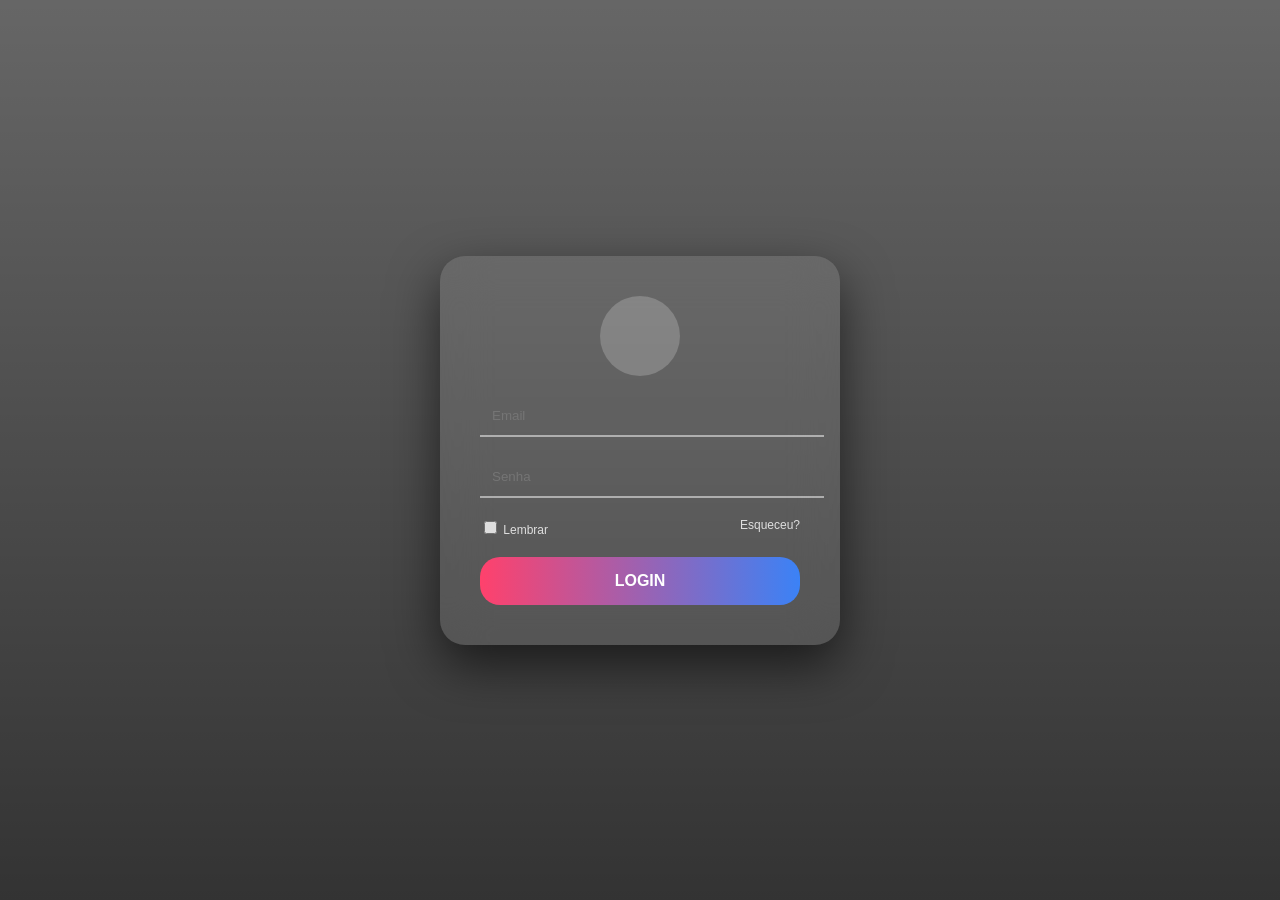
==== public/index.html @ 9ecdc73a "Add initial HTML structure for login page" ====
<!DOCTYPE html>
<html lang="pt-BR">
<head>

<meta charset="UTF-8">
<meta name="viewport" content="width=device-width, initial-scale=1.0">

<title>Smart Wise</title>

<style>

/* FUNDO COM IMAGEM */
body{
margin:0;
height:100vh;
display:flex;
justify-content:center;
align-items:center;
font-family:Arial;

/* imagem + efeito escuro */
background:
linear-gradient(rgba(0,0,0,0.6), rgba(0,0,0,0.8)),
url("https://images.unsplash.com/photo-1639322537228-f710d846310a");

background-size:cover;
background-position:center;
}

/* CARD LOGIN */
.login-box{
width:320px;
padding:40px;
border-radius:25px;

background: rgba(255,255,255,0.1);
backdrop-filter: blur(25px);

text-align:center;
color:white;

box-shadow:0 20px 50px rgba(0,0,0,0.6);
}

/* FOTO PERFIL */
.avatar{
width:80px;
height:80px;
border-radius:50%;
background: rgba(255,255,255,0.2);
margin:auto;
margin-bottom:20px;
}

/* INPUTS */
.input-group{
margin:20px 0;
text-align:left;
}

.input-group input{
width:100%;
padding:12px;
border:none;
border-bottom:2px solid rgba(255,255,255,0.5);
background:transparent;
color:white;
outline:none;
}

/* BOTÃO */
button{
width:100%;
padding:15px;
border:none;
border-radius:20px;
margin-top:20px;

background: linear-gradient(90deg,#ff416c,#3b82f6);
color:white;
font-weight:bold;
font-size:16px;
}

/* EXTRA */
.options{
display:flex;
justify-content:space-between;
font-size:12px;
margin-top:10px;
opacity:0.8;
}

</style>

</head>

<body>

<div class="login-box">

<div class="avatar"></div>

<div class="input-group">
<input id="email" placeholder="Email">
</div>

<div class="input-group">
<input id="senha" type="password" placeholder="Senha">
</div>

<div class="options">
<span><input type="checkbox"> Lembrar</span>
<span>Esqueceu?</span>
</div>

<button onclick="login()">LOGIN</button>

</div>

<script>

// login simples
function login(){
localStorage.setItem("logado","true")
window.location="chat.html"
}

</script>

</body>
  </html>
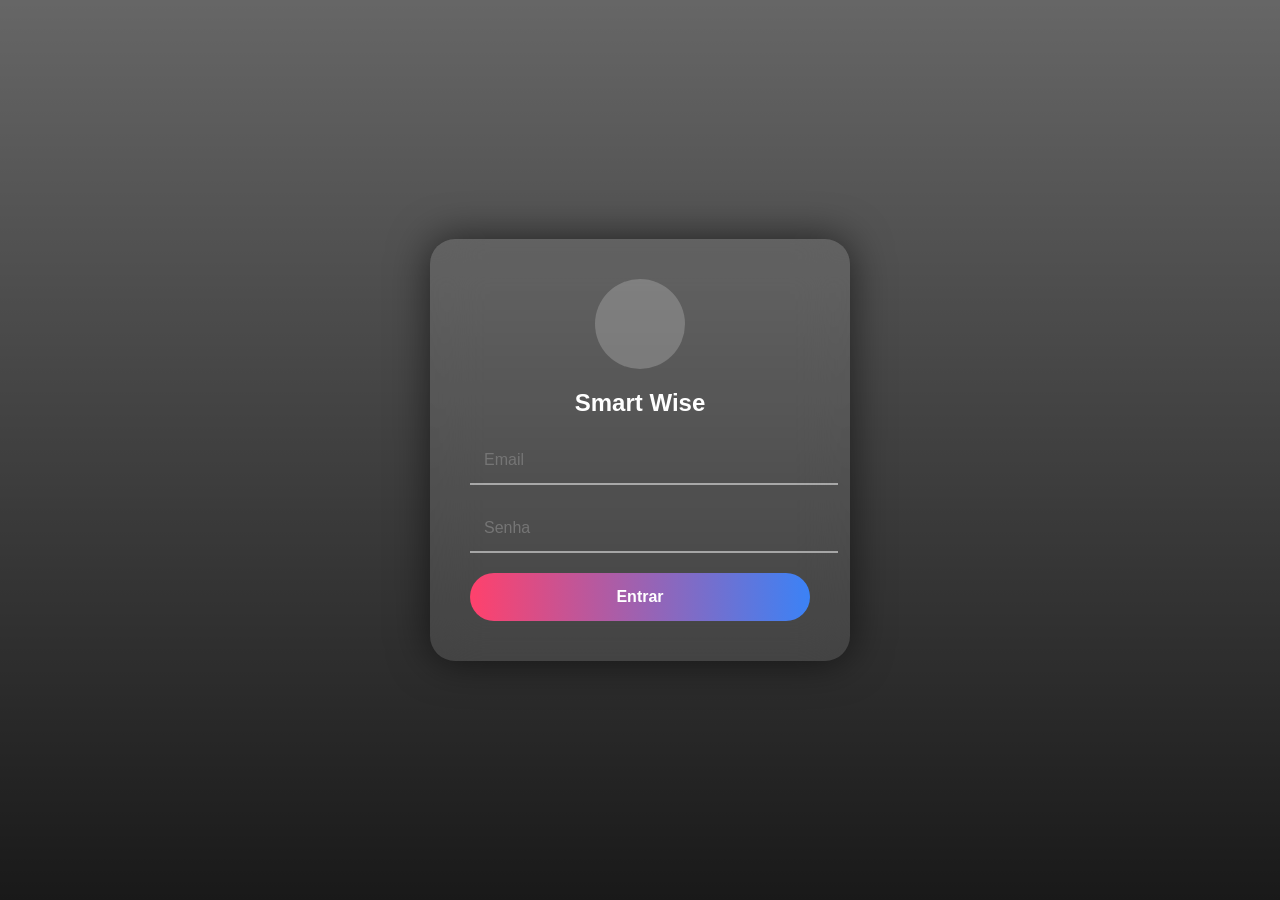
==== commit 79492e31: "Refactor CSS styles and update HTML structure" ====
--- a/public/index.html
+++ b/public/index.html
@@ -9,7 +9,6 @@
 
 <style>
 
-/* FUNDO COM IMAGEM */
 body{
 margin:0;
 height:100vh;
@@ -18,18 +17,18 @@
 align-items:center;
 font-family:Arial;
 
-/* imagem + efeito escuro */
+/* FUNDO COM IMAGEM */
 background:
-linear-gradient(rgba(0,0,0,0.6), rgba(0,0,0,0.8)),
+linear-gradient(rgba(0,0,0,0.6),rgba(0,0,0,0.9)),
 url("https://images.unsplash.com/photo-1639322537228-f710d846310a");
 
 background-size:cover;
 background-position:center;
 }
 
-/* CARD LOGIN */
+/* CAIXA LOGIN */
 .login-box{
-width:320px;
+width:340px;
 padding:40px;
 border-radius:25px;
 
@@ -39,33 +38,33 @@
 text-align:center;
 color:white;
 
-box-shadow:0 20px 50px rgba(0,0,0,0.6);
+box-shadow:0 0 40px rgba(0,0,0,0.6);
 }
 
-/* FOTO PERFIL */
+/* AVATAR */
 .avatar{
-width:80px;
-height:80px;
+width:90px;
+height:90px;
 border-radius:50%;
 background: rgba(255,255,255,0.2);
 margin:auto;
 margin-bottom:20px;
 }
 
-/* INPUTS */
+/* INPUT */
 .input-group{
 margin:20px 0;
-text-align:left;
 }
 
-.input-group input{
+input{
 width:100%;
-padding:12px;
+padding:14px;
 border:none;
 border-bottom:2px solid rgba(255,255,255,0.5);
 background:transparent;
 color:white;
 outline:none;
+font-size:16px;
 }
 
 /* BOTÃO */
@@ -73,22 +72,19 @@
 width:100%;
 padding:15px;
 border:none;
-border-radius:20px;
-margin-top:20px;
+border-radius:25px;
 
 background: linear-gradient(90deg,#ff416c,#3b82f6);
 color:white;
 font-weight:bold;
 font-size:16px;
+
+cursor:pointer;
 }
 
-/* EXTRA */
-.options{
-display:flex;
-justify-content:space-between;
-font-size:12px;
-margin-top:10px;
-opacity:0.8;
+/* EFEITO HOVER */
+button:hover{
+opacity:0.9;
 }
 
 </style>
@@ -101,6 +97,8 @@
 
 <div class="avatar"></div>
 
+<h2>Smart Wise</h2>
+
 <div class="input-group">
 <input id="email" placeholder="Email">
 </div>
@@ -109,24 +107,16 @@
 <input id="senha" type="password" placeholder="Senha">
 </div>
 
-<div class="options">
-<span><input type="checkbox"> Lembrar</span>
-<span>Esqueceu?</span>
-</div>
-
-<button onclick="login()">LOGIN</button>
+<button onclick="login()">Entrar</button>
 
 </div>
 
 <script>
-
-// login simples
 function login(){
 localStorage.setItem("logado","true")
 window.location="chat.html"
 }
-
 </script>
 
 </body>
-  </html>
+</html>
